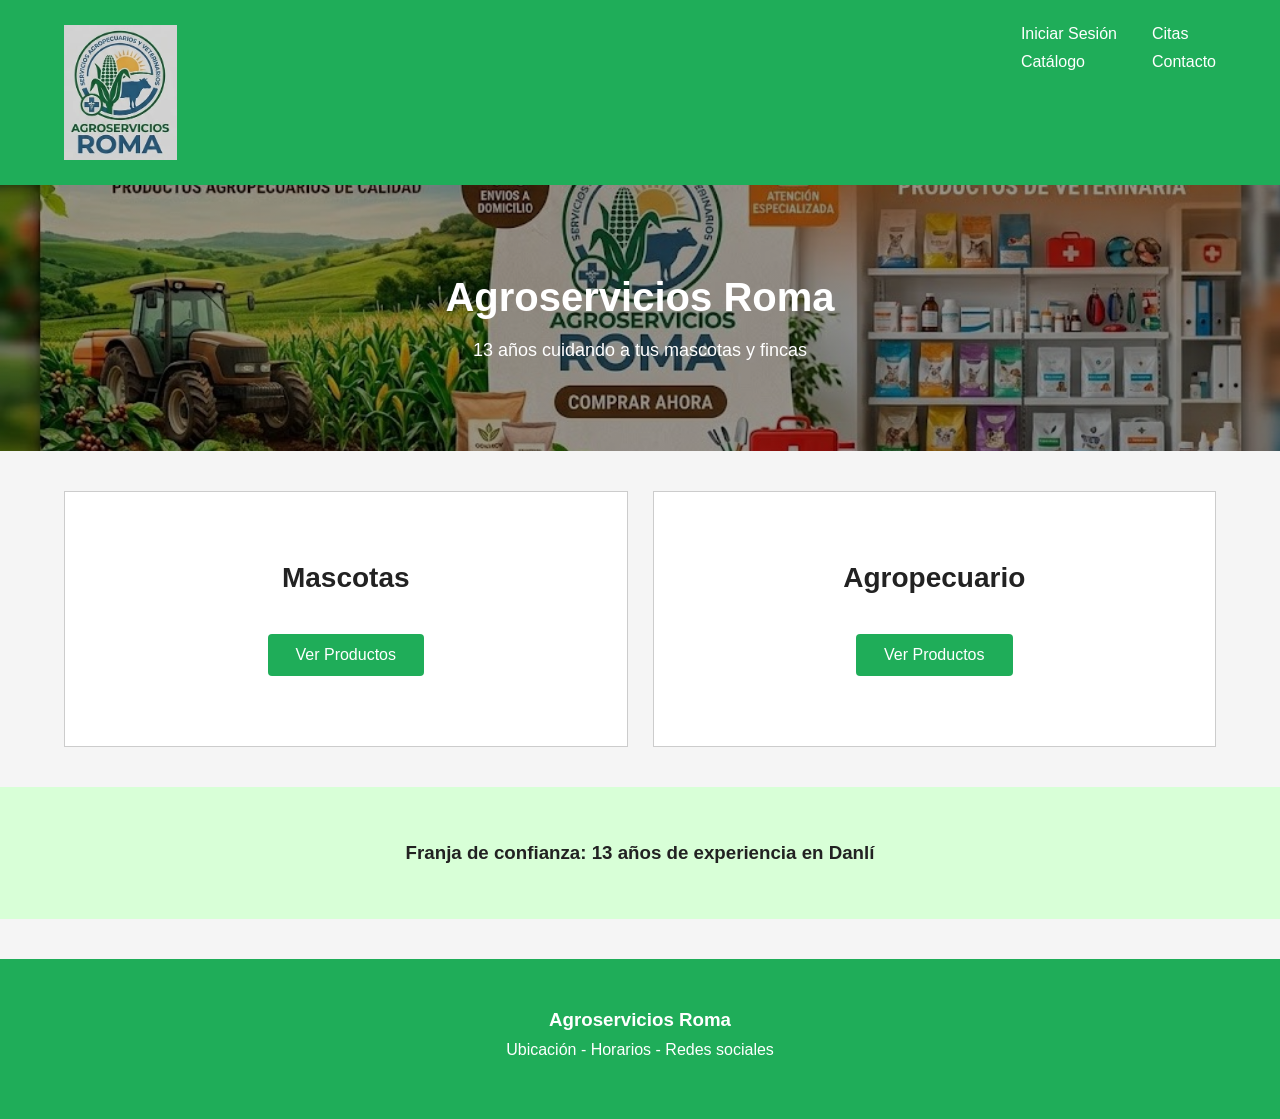
==== index.html @ 7d1f7405 "index" ====
<!DOCTYPE html>
<html lang="es">
<head>
    <meta charset="UTF-8">
    <meta name="viewport" content="width=device-width, initial-scale=1.0">
    <title>Servicios Roma</title>

    <link rel="stylesheet" href="css/styles.css">
</head>
<body>

<!-- HEADER -->
<header>

    <div class="container navbar">

        <div class="logo">
            <img src="imagenes/logo.jpeg" alt="Servicios Roma">
        </div>

        <nav class="menu">
            <a href="#">Iniciar Sesión</a>
            <a href="#">Citas</a>
            <a href="catalogo.html">Catálogo</a>
            <a href="#">Contacto</a>
        </nav>

    </div>

</header>

<!-- BANNER -->

<section class="hero">

    <div class="container">

        <h1>Agroservicios  Roma</h1>

        <p>
            13 años cuidando a tus mascotas y fincas
        </p>

    </div>

</section>

<!-- CATEGORÍAS -->

<section class="container">

    <div class="categorias">

        <!-- Mascotas -->

        <div class="categoria">

            <h2>Mascotas</h2>

            <a href="catalogo.html" class="boton">
                Ver Productos
            </a>

        </div>

        <!-- Agropecuario -->

        <div class="categoria">

            <h2>Agropecuario</h2>

            <a href="catalogo.html" class="boton">
                Ver Productos
            </a>

        </div>

    </div>

</section>

<!-- INFORMACIÓN -->

<section class="info">

    <div class="container">

        <h3>
            Franja de confianza: 13 años de experiencia en Danlí
        </h3>

    </div>

</section>

<!-- FOOTER -->

<footer>

    <div class="container">

        <h3>Agroservicios Roma</h3>

        <p>
            Ubicación - Horarios - Redes sociales
        </p>

    </div>

</footer>

</body>
</html>
---- css/styles.css ----
/*=====================================
    ESTILOS GENERALES
=====================================*/

*{
    margin:0;
    padding:0;
    box-sizing:border-box;
}

body{
    font-family:Arial, Helvetica, sans-serif;
    background:#f5f5f5;
    color:#222;
}

a{
    text-decoration:none;
    color:inherit;
}

img{
    max-width:100%;
}

.container{
    width:90%;
    max-width:1200px;
    margin:auto;
}

/*=====================================
    HEADER
=====================================*/

header{
    background:#1fad59;
    color:white;
}

.navbar{
    display:flex;
    justify-content:space-between;
    align-items:flex-start;
    padding:25px 0;
}

.logo{
    font-size:22px;
    font-weight:bold;
}

.logo img{
    height:135px;
    display:block;
}

.menu{
    display:grid;
    grid-template-columns:repeat(2,auto);
    column-gap:35px;
    row-gap:10px;
}

.menu a{
    color:white;
    transition:.3s;
}

.menu a:hover{
    color:#d9ffd8;
}

/*=====================================
    HERO / BANNER
=====================================*/

.hero{
    background-image:
            linear-gradient(rgba(0,0,0,.4), rgba(0,0,0,.4)),
            url("../imagenes/banner2.jpg");
    background-size:cover;
    background-position:center;
    color:white;
    text-align:center;
    padding:90px 20px;
}

.hero h1{
    margin-bottom:20px;
    font-size:40px;
}

.hero p{
    font-size:18px;
}

/*=====================================
    CATEGORIAS HOME
=====================================*/

.categorias{
    display:grid;
    grid-template-columns:1fr 1fr;
    gap:25px;
    margin:40px 0;
}

.categoria{
    background:white;
    border:1px solid #ccc;
    text-align:center;
    padding:70px 20px;
}

.categoria h2{
    margin-bottom:25px;
    font-size:28px;
}

.boton{
    display:inline-block;
    margin-top:15px;
    padding:12px 28px;
    background:#1fad59;
    color:white;
    border-radius:4px;
    transition:.3s;
}

.boton:hover{
    background:#178648;
}

/*=====================================
    INFORMACION
=====================================*/

.info{
    background:#d8ffd7;
    text-align:center;
    padding:55px 20px;
    margin-bottom:40px;
}

/*=====================================
    FOOTER
=====================================*/

footer{
    background:#1fad59;
    color:white;
    text-align:center;
    padding:50px 20px;
}

footer p{
    margin:10px 0;
}

/*=====================================
    PAGINA CATALOGO
=====================================*/

.catalogo{
    display:flex;
    gap:35px;
    margin:40px auto;
}

/* SIDEBAR */

.sidebar{
    width:240px;
    background:white;
    border:1px solid #ccc;
    padding:20px;
    height:fit-content;
}

.sidebar h3{
    margin-bottom:20px;
}

.sidebar label{
    display:block;
    margin:10px 0;
}

/* CONTENIDO */

.contenido{
    flex:1;
}

/* BUSCADOR */

.buscador{
    width:100%;
    padding:14px;
    font-size:16px;
    margin-bottom:35px;
}

/* PRODUCTOS */

.productos{
    display:grid;
    grid-template-columns:repeat(4,1fr);
    gap:35px;
}

.producto{
    text-align:center;
}

.imagen-producto{
    width:170px;
    height:170px;
    background:#dcdcdc;
    margin:auto;
    display:flex;
    align-items:center;
    justify-content:center;
    color:#444;
}

.producto h4{
    margin-top:15px;
    margin-bottom:8px;
    color:#0b5e29;
}

.producto h4:hover{
    text-decoration:underline;
}

.precio{
    font-weight:bold;
    color:#444;
}

.paginacion{
    text-align:center;
    margin:45px;
}

/*=====================================
    DETALLE PRODUCTO
=====================================*/

.detalle{
    display:flex;
    gap:60px;
    padding:70px 0;
    align-items:flex-start;
}

.imagen-detalle{
    width:420px;
    height:420px;
    background:#dcdcdc;
    display:flex;
    justify-content:center;
    align-items:center;
}

.info-detalle{
    flex:1;
}

.info-detalle h2{
    font-size:36px;
    margin-bottom:20px;
}

.categoria-detalle{
    margin-bottom:25px;
    color:#666;
}

.descripcion{
    background:#dcdcdc;
    padding:45px;
    margin-bottom:30px;
    line-height:1.6;
}

.precio-detalle{
    font-size:28px;
    font-weight:bold;
    margin-bottom:30px;
}

.cantidad{
    display:flex;
    align-items:center;
    gap:15px;
    margin-bottom:35px;
}

.cantidad button{
    width:35px;
    height:35px;
    cursor:pointer;
}

.btn-carrito{
    background:white;
    border:2px solid #444;
    padding:18px 50px;
    cursor:pointer;
    transition:.3s;
    font-size:16px;
}

.btn-carrito:hover{
    background:#1fad59;
    color:white;
    border-color:#1fad59;
}

/*=====================================
    RESPONSIVE
=====================================*/

@media(max-width:992px){

    .productos{
        grid-template-columns:repeat(2,1fr);
    }

    .detalle{
        flex-direction:column;
        align-items:center;
    }

    .imagen-detalle{
        width:100%;
        max-width:420px;
    }

}

@media(max-width:768px){

    .navbar{
        flex-direction:column;
        gap:20px;
    }

    .menu{
        grid-template-columns:1fr;
        justify-items:center;
    }

    .categorias{
        grid-template-columns:1fr;
    }

    .catalogo{
        flex-direction:column;
    }

    .sidebar{
        width:100%;
    }

    .productos{
        grid-template-columns:1fr;
    }


}

/*=====================================
    CARRITO, CHECKOUT Y CONFIRMACION
    (agregado por Brian - no modifica
    nada de lo de arriba)
=====================================*/

.contenedor-carrito table{
    width:100%;
    border-collapse:collapse;
    background:white;
    margin:30px 0;
}

.contenedor-carrito th,
.contenedor-carrito td{
    padding:14px;
    text-align:left;
    border-bottom:1px solid #ccc;
}

.contenedor-carrito th{
    background:#d8ffd7;
    color:#0b5e29;
}

.resumen-carrito{
    display:flex;
    justify-content:space-between;
    align-items:center;
    background:white;
    border:1px solid #ccc;
    padding:20px;
}

.resumen-carrito p{
    font-size:20px;
    font-weight:bold;
}

.resumen-pedido,
.contenedor-checkout form{
    background:white;
    border:1px solid #ccc;
    padding:25px;
    margin-bottom:30px;
}

.resumen-pedido ul{
    list-style:none;
    margin:15px 0;
}

.resumen-pedido li{
    padding:8px 0;
    border-bottom:1px solid #eee;
}

.contenedor-checkout label{
    display:block;
    margin-top:16px;
    font-weight:bold;
    color:#0b5e29;
}

.contenedor-checkout input,
.contenedor-checkout textarea{
    width:100%;
    padding:12px;
    margin-top:6px;
    border:1px solid #ccc;
    font-size:16px;
}

.contenedor-checkout textarea{
    min-height:90px;
    resize:vertical;
}

.error{
    color:#c0392b;
    font-size:13px;
    display:block;
    margin-top:5px;
}

.contenedor-confirmacion{
    text-align:center;
}

.numero-orden{
    font-size:28px;
    font-weight:bold;
    color:#1fad59;
    margin:15px 0 30px;
}

.resumen-final,
.datos-cliente{
    background:white;
    border:1px solid #ccc;
    padding:25px;
    margin-bottom:25px;
    text-align:left;
}

.resumen-final ul{
    list-style:none;
    margin:15px 0;
}

.resumen-final li{
    padding:8px 0;
    border-bottom:1px solid #eee;
}

@media(max-width:768px){

    .resumen-carrito{
        flex-direction:column;
        align-items:flex-start;
        gap:15px;
    }

}
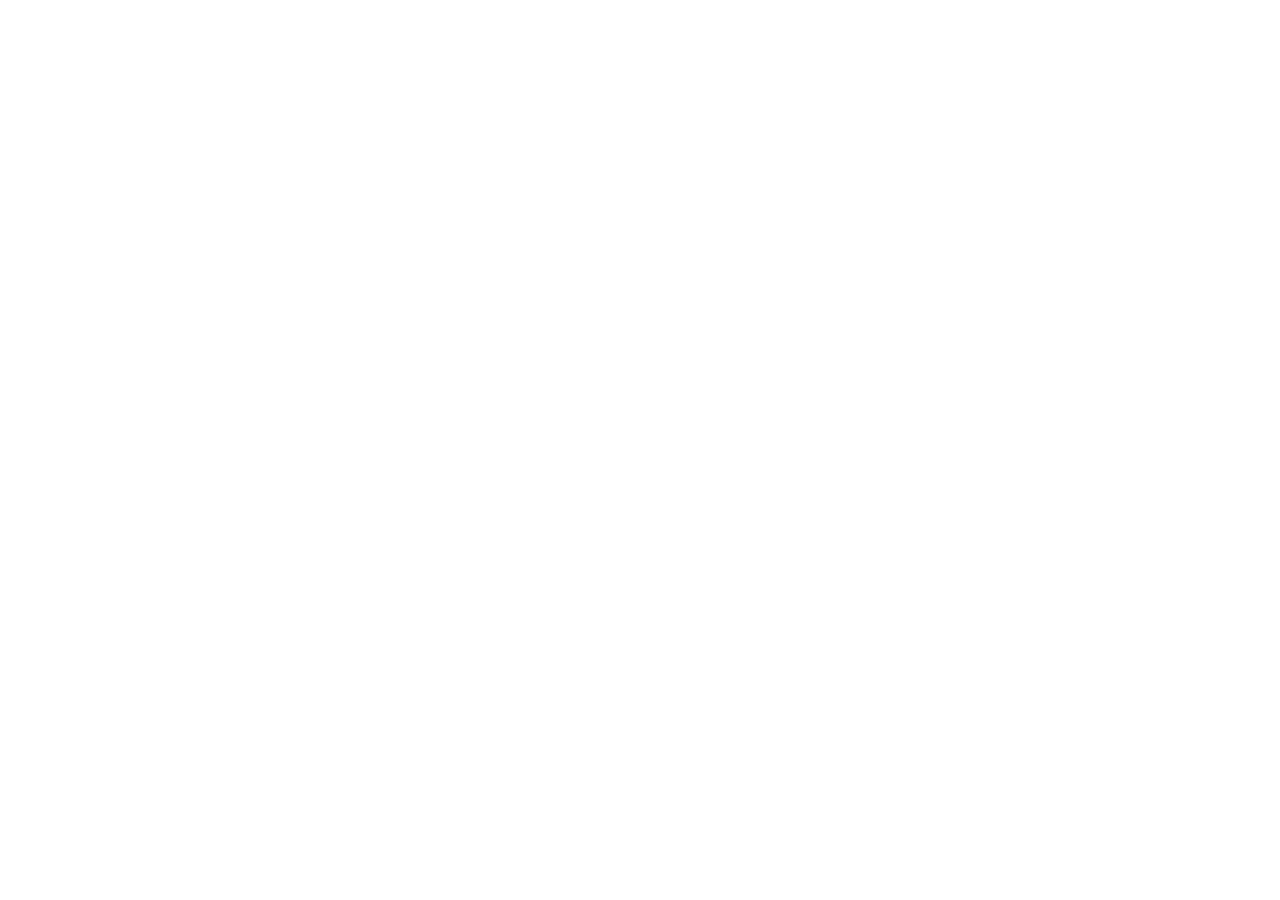
==== commit f1cb31b7: "Completa PayPal Sandbox, checkout y seguridad" ====
--- a/index.html
+++ b/index.html
@@ -108,6 +108,8 @@
     </div>
 
 </footer>
+<!-- Verificación HTTPS -->
+<script src="js/seguridad.js"></script>
 
 </body>
 </html>
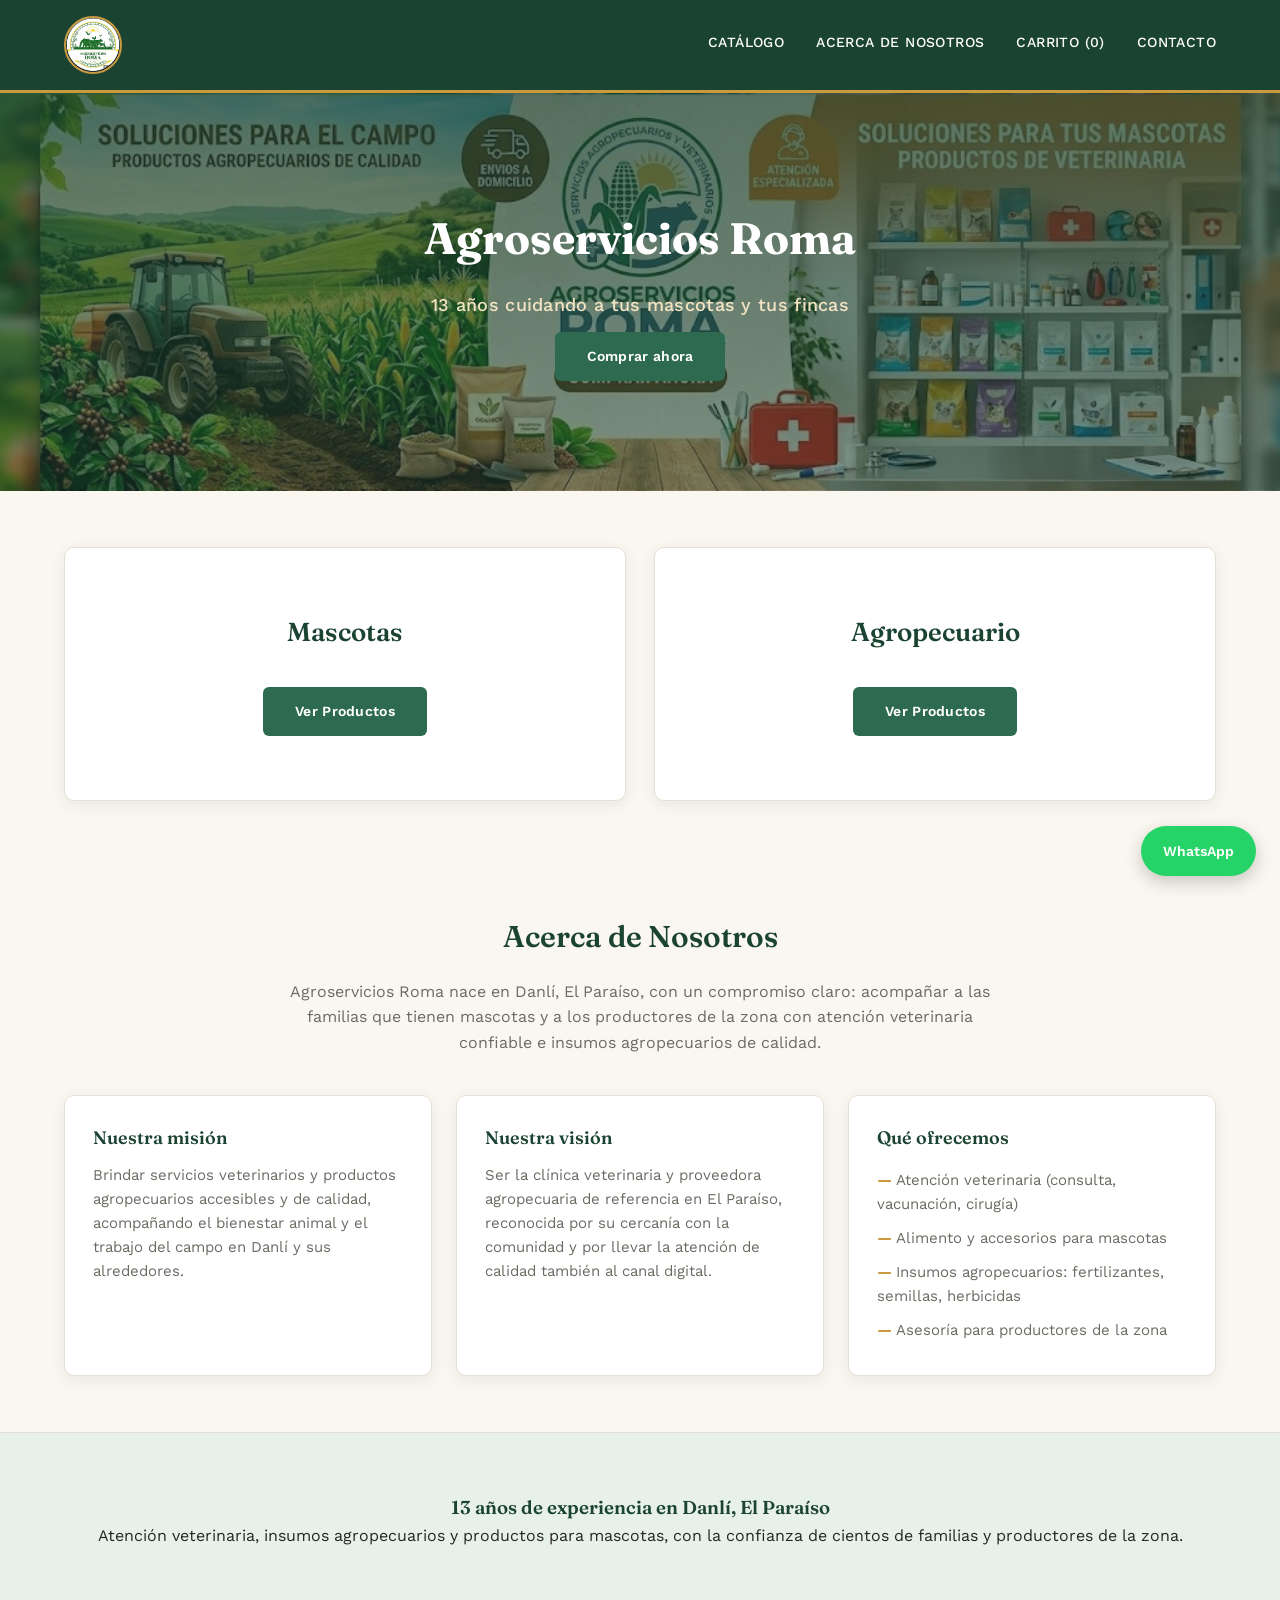
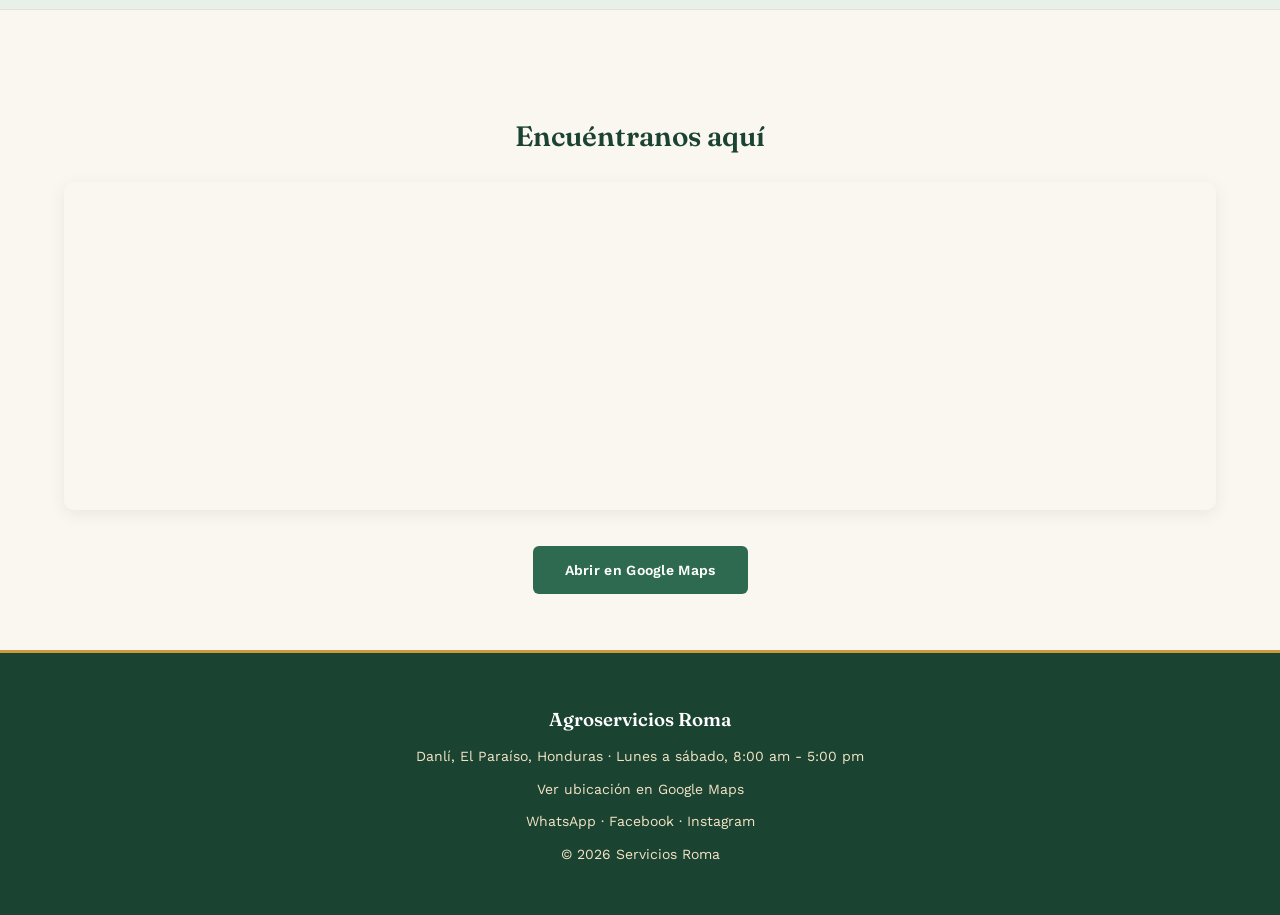
==== commit 691be027: "Actualiza index y estilos: logo circular, acerca de nosotros, mapa, whatsapp" ====
--- a/index.html
+++ b/index.html
@@ -14,15 +14,21 @@
 
     <div class="container navbar">
 
+        <!-- El logo ahora es un enlace: clic y vuelve al inicio -->
         <div class="logo">
-            <img src="imagenes/logo.jpeg" alt="Servicios Roma">
-        </div>
-
+            <a href="index.html"><img src="imagenes/logo.jpeg" alt="Servicios Roma"></a>
+        </div>
+
+        <!--
+            Se quitó "Iniciar Sesión": el sitio es de catálogo abierto,
+            sin cuentas de cliente. Se quitó "Inicio" del menú porque
+            ya estamos en el inicio y el logo hace lo mismo.
+        -->
         <nav class="menu">
-            <a href="#">Iniciar Sesión</a>
-            <a href="#">Citas</a>
             <a href="catalogo.html">Catálogo</a>
-            <a href="#">Contacto</a>
+            <a href="#acerca">Acerca de Nosotros</a>
+            <a href="carrito.html" id="enlace-carrito">Carrito (0)</a>
+            <a href="contacto.html">Contacto</a>
         </nav>
 
     </div>
@@ -35,11 +41,13 @@
 
     <div class="container">
 
-        <h1>Agroservicios  Roma</h1>
-
-        <p>
-            13 años cuidando a tus mascotas y fincas
-        </p>
+        <h1>Agroservicios Roma</h1>
+
+        <p>
+            13 años cuidando a tus mascotas y tus fincas
+        </p>
+
+        <a href="catalogo.html" class="boton">Comprar ahora</a>
 
     </div>
 
@@ -79,17 +87,88 @@
 
 </section>
 
-<!-- INFORMACIÓN -->
+<!-- ACERCA DE NOSOTROS -->
+
+<section class="acerca container" id="acerca">
+
+    <h2>Acerca de Nosotros</h2>
+
+    <p class="acerca-intro">
+        Agroservicios Roma nace en Danlí, El Paraíso, con un compromiso claro:
+        acompañar a las familias que tienen mascotas y a los productores de la
+        zona con atención veterinaria confiable e insumos agropecuarios de calidad.
+    </p>
+
+    <div class="acerca-grid">
+
+        <div class="acerca-item">
+            <h3>Nuestra misión</h3>
+            <p>
+                Brindar servicios veterinarios y productos agropecuarios accesibles
+                y de calidad, acompañando el bienestar animal y el trabajo del
+                campo en Danlí y sus alrededores.
+            </p>
+        </div>
+
+        <div class="acerca-item">
+            <h3>Nuestra visión</h3>
+            <p>
+                Ser la clínica veterinaria y proveedora agropecuaria de referencia
+                en El Paraíso, reconocida por su cercanía con la comunidad y por
+                llevar la atención de calidad también al canal digital.
+            </p>
+        </div>
+
+        <div class="acerca-item">
+            <h3>Qué ofrecemos</h3>
+            <ul>
+                <li>Atención veterinaria (consulta, vacunación, cirugía)</li>
+                <li>Alimento y accesorios para mascotas</li>
+                <li>Insumos agropecuarios: fertilizantes, semillas, herbicidas</li>
+                <li>Asesoría para productores de la zona</li>
+            </ul>
+        </div>
+
+    </div>
+
+</section>
+
+<!-- INFORMACIÓN / FRANJA DE CONFIANZA -->
 
 <section class="info">
 
     <div class="container">
 
-        <h3>
-            Franja de confianza: 13 años de experiencia en Danlí
-        </h3>
-
-    </div>
+        <h3>13 años de experiencia en Danlí, El Paraíso</h3>
+
+        <p>
+            Atención veterinaria, insumos agropecuarios y productos para
+            mascotas, con la confianza de cientos de familias y
+            productores de la zona.
+        </p>
+
+    </div>
+
+</section>
+
+<!-- UBICACIÓN -->
+
+<section class="container ubicacion">
+
+    <h2>Encuéntranos aquí</h2>
+
+    <div class="mapa-embed">
+        <iframe
+            src="https://www.google.com/maps?q=Agroservicios+Roma+Danli+El+Paraiso+Honduras&output=embed"
+            width="100%" height="320" style="border:0;" allowfullscreen loading="lazy">
+        </iframe>
+    </div>
+
+    <p>
+        <a href="https://maps.app.goo.gl/qpFA17j55cjCu1nG6?g_st=aw" target="_blank" class="boton">
+            Abrir en Google Maps
+        </a>
+    </p>
 
 </section>
 
@@ -102,14 +181,48 @@
         <h3>Agroservicios Roma</h3>
 
         <p>
-            Ubicación - Horarios - Redes sociales
-        </p>
+            <!-- Reemplazar con el horario real si es distinto -->
+            Danlí, El Paraíso, Honduras &middot; Lunes a sábado, 8:00 am - 5:00 pm
+        </p>
+
+        <p>
+            <a href="https://maps.app.goo.gl/qpFA17j55cjCu1nG6?g_st=aw" target="_blank">Ver ubicación en Google Maps</a>
+        </p>
+
+        <p>
+            <a href="https://wa.me/50489438844" target="_blank">WhatsApp</a>
+            &middot;
+            <a href="https://www.facebook.com/share/1GrsyHpAaW/" target="_blank">Facebook</a>
+            &middot;
+            <a href="https://www.instagram.com/agroserviciosromaroma?igsh=OWphcTBranYxOWtt" target="_blank">Instagram</a>
+        </p>
+
+        <p>&copy; 2026 Servicios Roma</p>
 
     </div>
 
 </footer>
-<!-- Verificación HTTPS -->
-<script src="js/seguridad.js"></script>
+
+<!-- BOTÓN FLOTANTE DE WHATSAPP -->
+<a href="https://wa.me/50489438844" target="_blank" class="whatsapp-flotante" aria-label="Escribir por WhatsApp">
+    WhatsApp
+</a>
+
+<script>
+    // Muestra cuántas unidades hay en el carrito, igual que en
+    // detalleproducto.html, para que el número se vea consistente
+    // en todas las páginas del sitio.
+    (function () {
+        const CLAVE_CARRITO = "carritoServiciosRoma";
+        const datos = localStorage.getItem(CLAVE_CARRITO);
+        const carrito = datos ? JSON.parse(datos) : [];
+        const totalUnidades = carrito.reduce((suma, p) => suma + p.cantidad, 0);
+        const enlace = document.getElementById("enlace-carrito");
+        if (enlace) {
+            enlace.textContent = "Carrito (" + totalUnidades + ")";
+        }
+    })();
+</script>
 
 </body>
-</html>
+</html>
--- a/css/styles.css
+++ b/css/styles.css
@@ -1,3 +1,33 @@
+/*=====================================
+    SERVICIOS ROMA — HOJA DE ESTILOS
+    Identidad: agroveterinaria, Danlí (HN)
+    Paleta: verde pino + dorado trigo
+    Tipografía: Fraunces (display) + Work Sans (texto)
+
+    IMPORTANTE: los nombres de clase son los
+    mismos que ya usa el equipo en su HTML.
+    No hay que cambiar nada en las páginas,
+    solo reemplazar este archivo completo.
+=====================================*/
+
+@import url('https://fonts.googleapis.com/css2?family=Fraunces:opsz,wght@9..144,500;9..144,600;9..144,700&family=Work+Sans:wght@400;500;600;700&display=swap');
+
+:root{
+    --verde-pino:     #1B4332;
+    --verde-medio:     #2D6A4F;
+    --verde-suave:     #E7F0E9;
+    --dorado-trigo:    #C99A3E;
+    --dorado-suave:    #F3E4C4;
+    --crema:           #FAF7F0;
+    --texto:           #262622;
+    --texto-suave:     #6B6B63;
+    --blanco:          #FFFFFF;
+    --borde:           #E4E0D6;
+    --sombra:          0 4px 16px rgba(27, 67, 50, 0.08);
+    --sombra-hover:    0 10px 28px rgba(27, 67, 50, 0.14);
+    --radio:           10px;
+}
+
 /*=====================================
     ESTILOS GENERALES
 =====================================*/
@@ -9,9 +39,17 @@
 }
 
 body{
-    font-family:Arial, Helvetica, sans-serif;
-    background:#f5f5f5;
-    color:#222;
+    font-family:'Work Sans', Arial, Helvetica, sans-serif;
+    background:var(--crema);
+    color:var(--texto);
+    line-height:1.6;
+    -webkit-font-smoothing:antialiased;
+}
+
+h1, h2, h3, h4{
+    font-family:'Fraunces', Georgia, serif;
+    font-weight:600;
+    color:var(--verde-pino);
 }
 
 a{
@@ -30,45 +68,79 @@
 }
 
 /*=====================================
-    HEADER
+    HEADER / NAVBAR
 =====================================*/
 
 header{
-    background:#1fad59;
-    color:white;
+    background:var(--verde-pino);
+    color:var(--blanco);
+    border-bottom:3px solid var(--dorado-trigo);
 }
 
 .navbar{
     display:flex;
     justify-content:space-between;
-    align-items:flex-start;
-    padding:25px 0;
-}
-
+    align-items:center;
+    padding:16px 0;
+    gap:20px;
+    flex-wrap:wrap;
+}
+
+/* Logo pequeño y alineado con el texto de marca */
 .logo{
-    font-size:22px;
-    font-weight:bold;
+    display:flex;
+    align-items:center;
+    gap:12px;
+    font-size:20px;
+    font-family:'Fraunces', Georgia, serif;
+    font-weight:600;
+    letter-spacing:.3px;
+}
+
+.logo a{
+    display:flex;
+    align-items:center;
+    gap:12px;
+    transition:.2s;
+}
+
+.logo a:hover{
+    opacity:.85;
 }
 
 .logo img{
-    height:135px;
+    height:58px;
+    width:58px;
     display:block;
-}
-
+    object-fit:cover;
+    border-radius:50%;
+    border:2px solid var(--dorado-trigo);
+    background:var(--blanco);
+}
+
+/* Menú en fila, alineado a la par, sin saltos desordenados */
 .menu{
-    display:grid;
-    grid-template-columns:repeat(2,auto);
-    column-gap:35px;
-    row-gap:10px;
+    display:flex;
+    flex-wrap:wrap;
+    align-items:center;
+    column-gap:32px;
+    row-gap:8px;
 }
 
 .menu a{
-    color:white;
-    transition:.3s;
+    color:var(--blanco);
+    font-size:14px;
+    font-weight:500;
+    letter-spacing:.4px;
+    text-transform:uppercase;
+    padding-bottom:4px;
+    border-bottom:2px solid transparent;
+    transition:.25s;
 }
 
 .menu a:hover{
-    color:#d9ffd8;
+    color:var(--dorado-suave);
+    border-bottom-color:var(--dorado-trigo);
 }
 
 /*=====================================
@@ -77,22 +149,27 @@
 
 .hero{
     background-image:
-            linear-gradient(rgba(0,0,0,.4), rgba(0,0,0,.4)),
+            linear-gradient(180deg, rgba(27,67,50,.72), rgba(27,67,50,.55)),
             url("../imagenes/banner2.jpg");
     background-size:cover;
     background-position:center;
-    color:white;
-    text-align:center;
-    padding:90px 20px;
+    color:var(--blanco);
+    text-align:center;
+    padding:110px 20px;
 }
 
 .hero h1{
-    margin-bottom:20px;
-    font-size:40px;
+    color:var(--blanco);
+    margin-bottom:18px;
+    font-size:44px;
+    font-weight:700;
 }
 
 .hero p{
     font-size:18px;
+    color:var(--dorado-suave);
+    font-weight:500;
+    letter-spacing:.3px;
 }
 
 /*=====================================
@@ -102,34 +179,49 @@
 .categorias{
     display:grid;
     grid-template-columns:1fr 1fr;
-    gap:25px;
-    margin:40px 0;
+    gap:28px;
+    margin:56px 0;
 }
 
 .categoria{
-    background:white;
-    border:1px solid #ccc;
-    text-align:center;
-    padding:70px 20px;
+    background:var(--blanco);
+    border:1px solid var(--borde);
+    border-radius:var(--radio);
+    text-align:center;
+    padding:64px 24px;
+    box-shadow:var(--sombra);
+    transition:.25s;
+}
+
+.categoria:hover{
+    box-shadow:var(--sombra-hover);
+    transform:translateY(-3px);
 }
 
 .categoria h2{
-    margin-bottom:25px;
-    font-size:28px;
+    margin-bottom:22px;
+    font-size:26px;
 }
 
 .boton{
     display:inline-block;
-    margin-top:15px;
-    padding:12px 28px;
-    background:#1fad59;
-    color:white;
-    border-radius:4px;
-    transition:.3s;
+    margin-top:12px;
+    padding:13px 32px;
+    background:var(--verde-medio);
+    color:var(--blanco);
+    border:none;
+    border-radius:6px;
+    font-family:'Work Sans', sans-serif;
+    font-weight:600;
+    font-size:14px;
+    letter-spacing:.3px;
+    cursor:pointer;
+    transition:.25s;
 }
 
 .boton:hover{
-    background:#178648;
+    background:var(--dorado-trigo);
+    color:var(--verde-pino);
 }
 
 /*=====================================
@@ -137,10 +229,12 @@
 =====================================*/
 
 .info{
-    background:#d8ffd7;
-    text-align:center;
-    padding:55px 20px;
-    margin-bottom:40px;
+    background:var(--verde-suave);
+    text-align:center;
+    padding:60px 20px;
+    margin-bottom:48px;
+    border-top:1px solid var(--borde);
+    border-bottom:1px solid var(--borde);
 }
 
 /*=====================================
@@ -148,14 +242,21 @@
 =====================================*/
 
 footer{
-    background:#1fad59;
-    color:white;
-    text-align:center;
-    padding:50px 20px;
+    background:var(--verde-pino);
+    color:var(--blanco);
+    text-align:center;
+    padding:52px 20px 40px;
+    border-top:3px solid var(--dorado-trigo);
+}
+
+footer h3{
+    color:var(--blanco);
 }
 
 footer p{
     margin:10px 0;
+    color:var(--dorado-suave);
+    font-size:14px;
 }
 
 /*=====================================
@@ -164,27 +265,35 @@
 
 .catalogo{
     display:flex;
-    gap:35px;
-    margin:40px auto;
+    gap:36px;
+    margin:48px auto;
+    align-items:flex-start;
 }
 
 /* SIDEBAR */
 
 .sidebar{
     width:240px;
-    background:white;
-    border:1px solid #ccc;
-    padding:20px;
+    background:var(--blanco);
+    border:1px solid var(--borde);
+    border-radius:var(--radio);
+    padding:24px;
     height:fit-content;
+    box-shadow:var(--sombra);
 }
 
 .sidebar h3{
-    margin-bottom:20px;
+    margin-bottom:18px;
+    font-size:18px;
+    padding-bottom:10px;
+    border-bottom:2px solid var(--dorado-trigo);
 }
 
 .sidebar label{
     display:block;
-    margin:10px 0;
+    margin:12px 0;
+    font-size:15px;
+    color:var(--texto-suave);
 }
 
 /* CONTENIDO */
@@ -197,9 +306,18 @@
 
 .buscador{
     width:100%;
-    padding:14px;
-    font-size:16px;
-    margin-bottom:35px;
+    padding:14px 16px;
+    font-size:15px;
+    font-family:'Work Sans', sans-serif;
+    margin-bottom:32px;
+    border:1px solid var(--borde);
+    border-radius:8px;
+    background:var(--blanco);
+}
+
+.buscador:focus{
+    outline:none;
+    border-color:var(--dorado-trigo);
 }
 
 /* PRODUCTOS */
@@ -207,42 +325,63 @@
 .productos{
     display:grid;
     grid-template-columns:repeat(4,1fr);
-    gap:35px;
+    gap:28px;
 }
 
 .producto{
     text-align:center;
+    background:var(--blanco);
+    border:1px solid var(--borde);
+    border-radius:var(--radio);
+    padding:20px;
+    transition:.25s;
+}
+
+.producto:hover{
+    box-shadow:var(--sombra-hover);
+    transform:translateY(-3px);
 }
 
 .imagen-producto{
-    width:170px;
-    height:170px;
-    background:#dcdcdc;
+    width:100%;
+    height:160px;
+    background:var(--verde-suave);
     margin:auto;
     display:flex;
     align-items:center;
     justify-content:center;
-    color:#444;
+    color:var(--texto-suave);
+    border-radius:6px;
+    overflow:hidden;
+}
+
+.imagen-producto img{
+    width:100%;
+    height:100%;
+    object-fit:cover;
 }
 
 .producto h4{
-    margin-top:15px;
+    margin-top:16px;
     margin-bottom:8px;
-    color:#0b5e29;
+    font-size:16px;
+    color:var(--verde-pino);
 }
 
 .producto h4:hover{
-    text-decoration:underline;
+    color:var(--dorado-trigo);
+    text-decoration:none;
 }
 
 .precio{
-    font-weight:bold;
-    color:#444;
+    font-weight:700;
+    color:var(--texto);
+    font-size:15px;
 }
 
 .paginacion{
     text-align:center;
-    margin:45px;
+    margin:48px;
 }
 
 /*=====================================
@@ -251,18 +390,20 @@
 
 .detalle{
     display:flex;
-    gap:60px;
-    padding:70px 0;
+    gap:56px;
+    padding:64px 0;
     align-items:flex-start;
 }
 
 .imagen-detalle{
     width:420px;
     height:420px;
-    background:#dcdcdc;
+    background:var(--verde-suave);
+    border-radius:var(--radio);
     display:flex;
     justify-content:center;
     align-items:center;
+    object-fit:cover;
 }
 
 .info-detalle{
@@ -270,54 +411,74 @@
 }
 
 .info-detalle h2{
-    font-size:36px;
-    margin-bottom:20px;
+    font-size:32px;
+    margin-bottom:16px;
 }
 
 .categoria-detalle{
-    margin-bottom:25px;
-    color:#666;
+    margin-bottom:22px;
+    color:var(--texto-suave);
+    font-size:14px;
+    text-transform:uppercase;
+    letter-spacing:.5px;
 }
 
 .descripcion{
-    background:#dcdcdc;
-    padding:45px;
-    margin-bottom:30px;
-    line-height:1.6;
+    background:var(--blanco);
+    border:1px solid var(--borde);
+    border-radius:var(--radio);
+    padding:28px;
+    margin-bottom:28px;
+    line-height:1.7;
+    color:var(--texto-suave);
 }
 
 .precio-detalle{
     font-size:28px;
-    font-weight:bold;
+    font-weight:700;
+    color:var(--verde-pino);
+    margin-bottom:26px;
+}
+
+.cantidad{
+    display:flex;
+    align-items:center;
+    gap:16px;
     margin-bottom:30px;
 }
 
-.cantidad{
-    display:flex;
-    align-items:center;
-    gap:15px;
-    margin-bottom:35px;
-}
-
 .cantidad button{
-    width:35px;
-    height:35px;
+    width:36px;
+    height:36px;
+    border:1px solid var(--borde);
+    background:var(--blanco);
+    border-radius:6px;
     cursor:pointer;
+    font-size:16px;
+    transition:.2s;
+}
+
+.cantidad button:hover{
+    border-color:var(--dorado-trigo);
 }
 
 .btn-carrito{
-    background:white;
-    border:2px solid #444;
-    padding:18px 50px;
+    background:var(--verde-pino);
+    color:var(--blanco);
+    border:none;
+    padding:16px 48px;
+    border-radius:6px;
     cursor:pointer;
-    transition:.3s;
-    font-size:16px;
+    transition:.25s;
+    font-family:'Work Sans', sans-serif;
+    font-size:15px;
+    font-weight:600;
+    letter-spacing:.3px;
 }
 
 .btn-carrito:hover{
-    background:#1fad59;
-    color:white;
-    border-color:#1fad59;
+    background:var(--dorado-trigo);
+    color:var(--verde-pino);
 }
 
 /*=====================================
@@ -346,12 +507,12 @@
 
     .navbar{
         flex-direction:column;
-        gap:20px;
+        align-items:flex-start;
+        gap:14px;
     }
 
     .menu{
-        grid-template-columns:1fr;
-        justify-items:center;
+        column-gap:20px;
     }
 
     .categorias{
@@ -370,54 +531,68 @@
         grid-template-columns:1fr;
     }
 
-
 }
 
 /*=====================================
     CARRITO, CHECKOUT Y CONFIRMACION
-    (agregado por Brian - no modifica
-    nada de lo de arriba)
 =====================================*/
 
 .contenedor-carrito table{
     width:100%;
     border-collapse:collapse;
-    background:white;
-    margin:30px 0;
+    background:var(--blanco);
+    margin:28px 0;
+    border-radius:var(--radio);
+    overflow:hidden;
+    box-shadow:var(--sombra);
 }
 
 .contenedor-carrito th,
 .contenedor-carrito td{
-    padding:14px;
+    padding:14px 16px;
     text-align:left;
-    border-bottom:1px solid #ccc;
+    border-bottom:1px solid var(--borde);
 }
 
 .contenedor-carrito th{
-    background:#d8ffd7;
-    color:#0b5e29;
+    background:var(--verde-suave);
+    color:var(--verde-pino);
+    font-size:13px;
+    text-transform:uppercase;
+    letter-spacing:.4px;
 }
 
 .resumen-carrito{
     display:flex;
     justify-content:space-between;
     align-items:center;
-    background:white;
-    border:1px solid #ccc;
-    padding:20px;
+    background:var(--blanco);
+    border:1px solid var(--borde);
+    border-radius:var(--radio);
+    padding:22px;
+    box-shadow:var(--sombra);
 }
 
 .resumen-carrito p{
     font-size:20px;
-    font-weight:bold;
+    font-weight:700;
+    color:var(--verde-pino);
 }
 
 .resumen-pedido,
 .contenedor-checkout form{
-    background:white;
-    border:1px solid #ccc;
-    padding:25px;
-    margin-bottom:30px;
+    background:var(--blanco);
+    border:1px solid var(--borde);
+    border-radius:var(--radio);
+    padding:28px;
+    margin-bottom:28px;
+    box-shadow:var(--sombra);
+}
+
+.resumen-pedido h2,
+.contenedor-checkout h2{
+    font-size:20px;
+    margin-bottom:8px;
 }
 
 .resumen-pedido ul{
@@ -427,23 +602,33 @@
 
 .resumen-pedido li{
     padding:8px 0;
-    border-bottom:1px solid #eee;
+    border-bottom:1px solid var(--borde);
+    color:var(--texto-suave);
 }
 
 .contenedor-checkout label{
     display:block;
-    margin-top:16px;
-    font-weight:bold;
-    color:#0b5e29;
+    margin-top:18px;
+    font-weight:600;
+    color:var(--verde-pino);
+    font-size:14px;
 }
 
 .contenedor-checkout input,
 .contenedor-checkout textarea{
     width:100%;
-    padding:12px;
+    padding:12px 14px;
     margin-top:6px;
-    border:1px solid #ccc;
-    font-size:16px;
+    border:1px solid var(--borde);
+    border-radius:6px;
+    font-family:'Work Sans', sans-serif;
+    font-size:15px;
+}
+
+.contenedor-checkout input:focus,
+.contenedor-checkout textarea:focus{
+    outline:none;
+    border-color:var(--dorado-trigo);
 }
 
 .contenedor-checkout textarea{
@@ -452,7 +637,7 @@
 }
 
 .error{
-    color:#c0392b;
+    color:#B3261E;
     font-size:13px;
     display:block;
     margin-top:5px;
@@ -464,18 +649,21 @@
 
 .numero-orden{
     font-size:28px;
-    font-weight:bold;
-    color:#1fad59;
-    margin:15px 0 30px;
+    font-weight:700;
+    color:var(--verde-pino);
+    margin:16px 0 32px;
+    font-family:'Fraunces', serif;
 }
 
 .resumen-final,
 .datos-cliente{
-    background:white;
-    border:1px solid #ccc;
-    padding:25px;
-    margin-bottom:25px;
+    background:var(--blanco);
+    border:1px solid var(--borde);
+    border-radius:var(--radio);
+    padding:28px;
+    margin-bottom:26px;
     text-align:left;
+    box-shadow:var(--sombra);
 }
 
 .resumen-final ul{
@@ -485,7 +673,8 @@
 
 .resumen-final li{
     padding:8px 0;
-    border-bottom:1px solid #eee;
+    border-bottom:1px solid var(--borde);
+    color:var(--texto-suave);
 }
 
 @media(max-width:768px){
@@ -496,4 +685,126 @@
         gap:15px;
     }
 
+}
+
+/*=====================================
+    ACERCA DE NOSOTROS
+=====================================*/
+
+.acerca{
+    padding:56px 0;
+}
+
+.acerca h2{
+    font-size:30px;
+    margin-bottom:18px;
+    text-align:center;
+}
+
+.acerca-intro{
+    max-width:720px;
+    margin:0 auto 40px;
+    text-align:center;
+    color:var(--texto-suave);
+    font-size:16px;
+}
+
+.acerca-grid{
+    display:grid;
+    grid-template-columns:repeat(3, 1fr);
+    gap:24px;
+}
+
+.acerca-item{
+    background:var(--blanco);
+    border:1px solid var(--borde);
+    border-radius:var(--radio);
+    padding:28px;
+    box-shadow:var(--sombra);
+}
+
+.acerca-item h3{
+    font-size:18px;
+    margin-bottom:10px;
+}
+
+.acerca-item p, .acerca-item li{
+    color:var(--texto-suave);
+    font-size:15px;
+}
+
+.acerca-item ul{
+    list-style:none;
+    margin-top:6px;
+}
+
+.acerca-item li{
+    padding:5px 0;
+}
+
+.acerca-item li::before{
+    content:"— ";
+    color:var(--dorado-trigo);
+    font-weight:700;
+}
+
+@media(max-width:768px){
+    .acerca-grid{
+        grid-template-columns:1fr;
+    }
+}
+
+/*=====================================
+    UBICACIÓN
+=====================================*/
+
+.ubicacion{
+    padding:56px 0;
+    text-align:center;
+}
+
+.ubicacion h2{
+    font-size:28px;
+    margin-bottom:24px;
+}
+
+.mapa-embed{
+    border-radius:var(--radio);
+    overflow:hidden;
+    box-shadow:var(--sombra);
+    margin-bottom:24px;
+}
+
+/*=====================================
+    BOTÓN FLOTANTE DE WHATSAPP
+=====================================*/
+
+.whatsapp-flotante{
+    position:fixed;
+    bottom:24px;
+    right:24px;
+    background:#25D366;
+    color:var(--blanco);
+    padding:14px 22px;
+    border-radius:999px;
+    font-family:'Work Sans', sans-serif;
+    font-weight:600;
+    font-size:14px;
+    box-shadow:0 6px 18px rgba(0,0,0,.2);
+    z-index:100;
+    transition:.2s;
+}
+
+.whatsapp-flotante:hover{
+    background:#1DA851;
+    text-decoration:none;
+}
+
+@media(max-width:600px){
+    .whatsapp-flotante{
+        bottom:16px;
+        right:16px;
+        padding:12px 18px;
+        font-size:13px;
+    }
 }
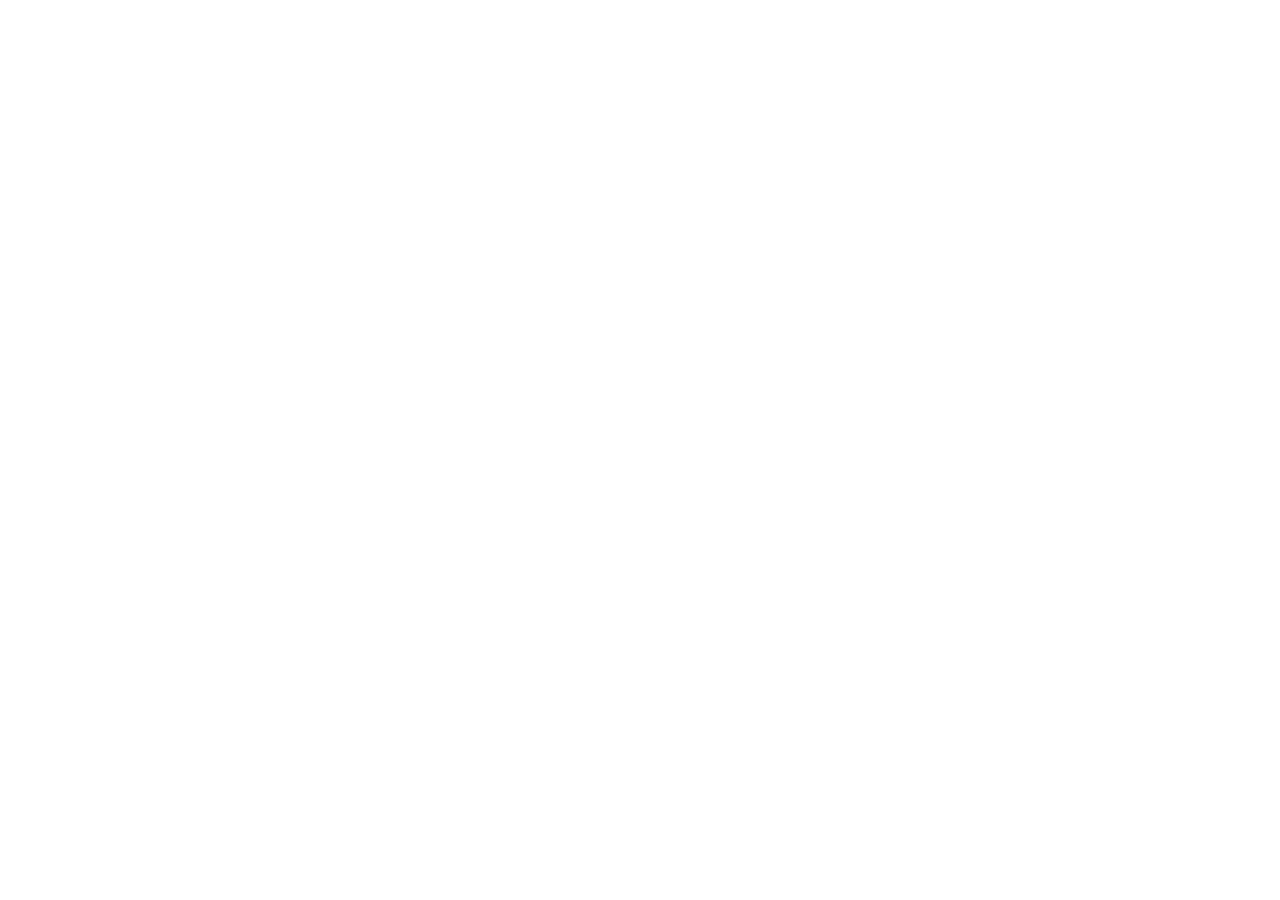
==== commit ce1a563b: "Merge branch 'main' of https://github.com/CesiGomez-9/serviciosroma-tienda" ====
--- a/index.html
+++ b/index.html
@@ -202,6 +202,8 @@
     </div>
 
 </footer>
+<!-- Verificación HTTPS -->
+<script src="js/seguridad.js"></script>
 
 <!-- BOTÓN FLOTANTE DE WHATSAPP -->
 <a href="https://wa.me/50489438844" target="_blank" class="whatsapp-flotante" aria-label="Escribir por WhatsApp">
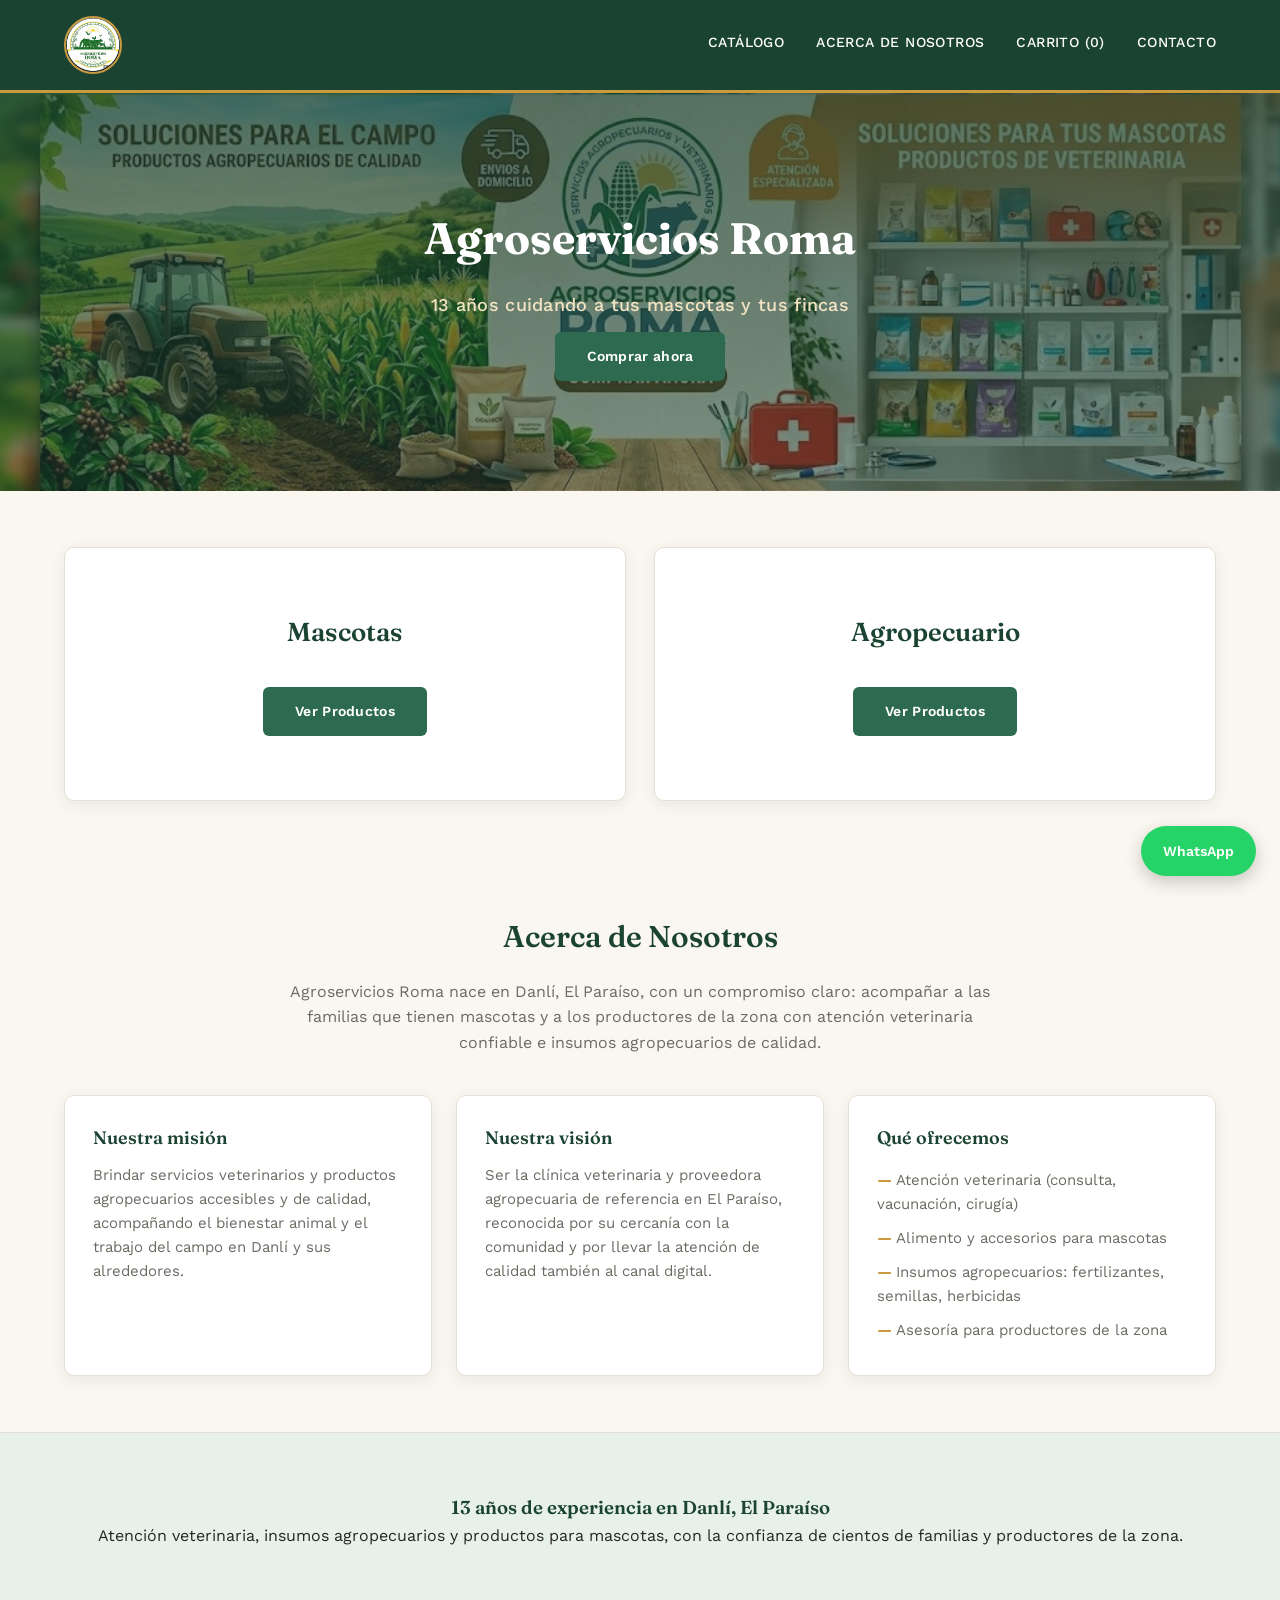
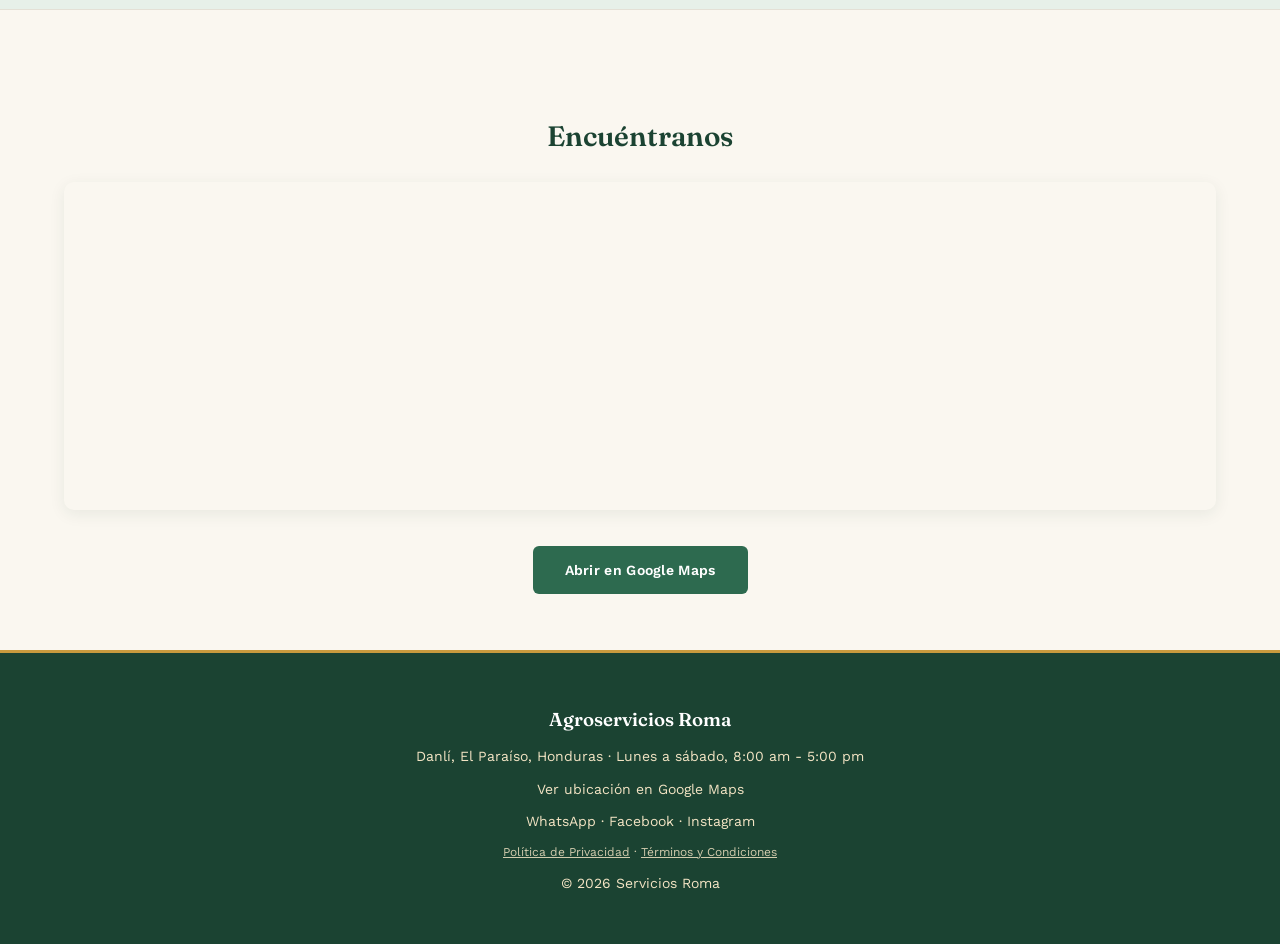
==== commit dc869be6: "Actualice todas las paginas y agregue enlaces de privacidad y terminos en el footer de todas las pag" ====
--- a/index.html
+++ b/index.html
@@ -65,7 +65,7 @@
 
             <h2>Mascotas</h2>
 
-            <a href="catalogo.html" class="boton">
+            <a href="catalogo.html?categoria=mascota" class="boton">
                 Ver Productos
             </a>
 
@@ -77,7 +77,7 @@
 
             <h2>Agropecuario</h2>
 
-            <a href="catalogo.html" class="boton">
+            <a href="catalogo.html?categoria=agropecuario" class="boton">
                 Ver Productos
             </a>
 
@@ -155,7 +155,7 @@
 
 <section class="container ubicacion">
 
-    <h2>Encuéntranos aquí</h2>
+    <h2>Encuéntranos</h2>
 
     <div class="mapa-embed">
         <iframe
@@ -197,13 +197,15 @@
             <a href="https://www.instagram.com/agroserviciosromaroma?igsh=OWphcTBranYxOWtt" target="_blank">Instagram</a>
         </p>
 
+        <p class="footer-legal">
+            <a href="privacidad.html">Política de Privacidad</a> &middot; <a href="terminosycondiciones.html">Términos y Condiciones</a>
+        </p>
+
         <p>&copy; 2026 Servicios Roma</p>
 
     </div>
 
 </footer>
-<!-- Verificación HTTPS -->
-<script src="js/seguridad.js"></script>
 
 <!-- BOTÓN FLOTANTE DE WHATSAPP -->
 <a href="https://wa.me/50489438844" target="_blank" class="whatsapp-flotante" aria-label="Escribir por WhatsApp">
--- a/css/styles.css
+++ b/css/styles.css
@@ -259,6 +259,15 @@
     font-size:14px;
 }
 
+.footer-legal{
+    font-size:12px;
+    opacity:.85;
+}
+
+.footer-legal a{
+    text-decoration:underline;
+}
+
 /*=====================================
     PAGINA CATALOGO
 =====================================*/
@@ -481,6 +490,39 @@
     color:var(--verde-pino);
 }
 
+.botones-detalle{
+    display:flex;
+    align-items:center;
+    gap:16px;
+    flex-wrap:wrap;
+}
+
+/* En esta página el botón vecino es .btn-carrito (más grande que
+   .boton), así que aquí "Volver al catálogo" toma su mismo tamaño. */
+.botones-detalle .btn-volver-catalogo{
+    padding:16px 48px;
+    font-size:15px;
+}
+
+.btn-volver-catalogo{
+    display:inline-block;
+    padding:13px 32px;
+    border:1px solid var(--borde);
+    border-radius:6px;
+    color:var(--verde-pino);
+    font-family:'Work Sans', sans-serif;
+    font-weight:600;
+    font-size:14px;
+    line-height:1.4;
+    transition:.2s;
+}
+
+.btn-volver-catalogo:hover{
+    border-color:var(--dorado-trigo);
+    background:var(--verde-suave);
+    text-decoration:none;
+}
+
 /*=====================================
     RESPONSIVE
 =====================================*/
@@ -579,6 +621,17 @@
     color:var(--verde-pino);
 }
 
+.botones-resumen-carrito{
+    display:flex;
+    align-items:center;
+    gap:14px;
+    flex-wrap:wrap;
+}
+
+.botones-resumen-carrito .boton{
+    margin-top:0;
+}
+
 .resumen-pedido,
 .contenedor-checkout form{
     background:var(--blanco);
@@ -636,6 +689,43 @@
     resize:vertical;
 }
 
+.fila-nombre-telefono{
+    display:flex;
+    gap:16px;
+    max-width:600px;
+}
+
+.campo-nombre{
+    flex:1.6;
+}
+
+.campo-telefono{
+    flex:1;
+}
+
+.fila-nombre-telefono input{
+    width:100%;
+}
+
+.botones-checkout{
+    display:flex;
+    align-items:center;
+    gap:14px;
+    flex-wrap:wrap;
+    margin-top:20px;
+}
+
+.botones-checkout .boton{
+    margin-top:0;
+}
+
+@media(max-width:600px){
+    .fila-nombre-telefono{
+        flex-direction:column;
+        max-width:none;
+    }
+}
+
 .error{
     color:#B3261E;
     font-size:13px;
@@ -751,6 +841,172 @@
 @media(max-width:768px){
     .acerca-grid{
         grid-template-columns:1fr;
+    }
+}
+
+/*=====================================
+    CATÁLOGO — BUSCADOR + FILTRO DESPLEGABLE
+    (reemplaza el sidebar fijo anterior)
+=====================================*/
+
+.catalogo-full{
+    padding:56px 0 40px;
+}
+
+.barra-busqueda{
+    display:flex;
+    justify-content:center;
+    align-items:center;
+    gap:14px;
+    margin-bottom:36px;
+    position:relative;
+}
+
+.barra-busqueda .buscador{
+    flex:0 1 420px;
+    margin-bottom:0;
+}
+
+.filtro-dropdown{
+    position:relative;
+}
+
+.filtro-boton{
+    height:100%;
+    padding:13px 20px;
+    background:var(--blanco);
+    color:var(--verde-pino);
+    border:1px solid var(--borde);
+    border-radius:8px;
+    font-family:'Work Sans', sans-serif;
+    font-weight:600;
+    font-size:15px;
+    cursor:pointer;
+    white-space:nowrap;
+    transition:.2s;
+}
+
+.filtro-boton:hover{
+    border-color:var(--dorado-trigo);
+}
+
+.filtro-panel{
+    display:none;
+    position:absolute;
+    top:calc(100% + 8px);
+    right:0;
+    background:var(--blanco);
+    border:1px solid var(--borde);
+    border-radius:var(--radio);
+    box-shadow:var(--sombra-hover);
+    padding:20px;
+    width:240px;
+    z-index:50;
+}
+
+.filtro-panel.activo{
+    display:block;
+}
+
+.filtro-panel .filtro-titulo{
+    font-size:12px;
+    text-transform:uppercase;
+    letter-spacing:.4px;
+    color:var(--texto-suave);
+    margin:14px 0 8px;
+    font-weight:600;
+}
+
+.filtro-panel .filtro-titulo:first-child{
+    margin-top:0;
+}
+
+.filtro-panel label{
+    display:flex;
+    align-items:center;
+    gap:8px;
+    font-size:14px;
+    padding:6px 0;
+    cursor:pointer;
+    color:var(--texto);
+}
+
+.filtro-panel input:disabled{
+    cursor:not-allowed;
+}
+
+.filtro-panel label:has(input:disabled){
+    color:var(--texto-suave);
+    cursor:not-allowed;
+    opacity:.6;
+}
+
+.aviso-categoria{
+    text-align:center;
+    margin:-22px 0 28px;
+    font-size:14px;
+    color:var(--texto-suave);
+}
+
+.aviso-categoria strong{
+    color:var(--verde-pino);
+}
+
+.aviso-categoria a{
+    color:var(--dorado-trigo);
+    font-weight:600;
+    text-decoration:underline;
+}
+
+.paginacion{
+    text-align:center;
+    margin:48px 0;
+    display:flex;
+    justify-content:center;
+    gap:8px;
+}
+
+.pagina-boton{
+    width:38px;
+    height:38px;
+    border:1px solid var(--borde);
+    background:var(--blanco);
+    color:var(--verde-pino);
+    border-radius:8px;
+    font-family:'Work Sans', sans-serif;
+    font-weight:600;
+    cursor:pointer;
+    transition:.2s;
+}
+
+.pagina-boton:hover{
+    border-color:var(--dorado-trigo);
+}
+
+.pagina-boton.activo{
+    background:var(--verde-pino);
+    color:var(--blanco);
+    border-color:var(--verde-pino);
+}
+
+@media(max-width:600px){
+    .barra-busqueda{
+        flex-direction:column;
+    }
+    .barra-busqueda .buscador{
+        flex:1 1 auto;
+        width:100%;
+    }
+    .filtro-dropdown{
+        width:100%;
+    }
+    .filtro-boton{
+        width:100%;
+    }
+    .filtro-panel{
+        right:auto;
+        left:0;
+        width:100%;
     }
 }
 
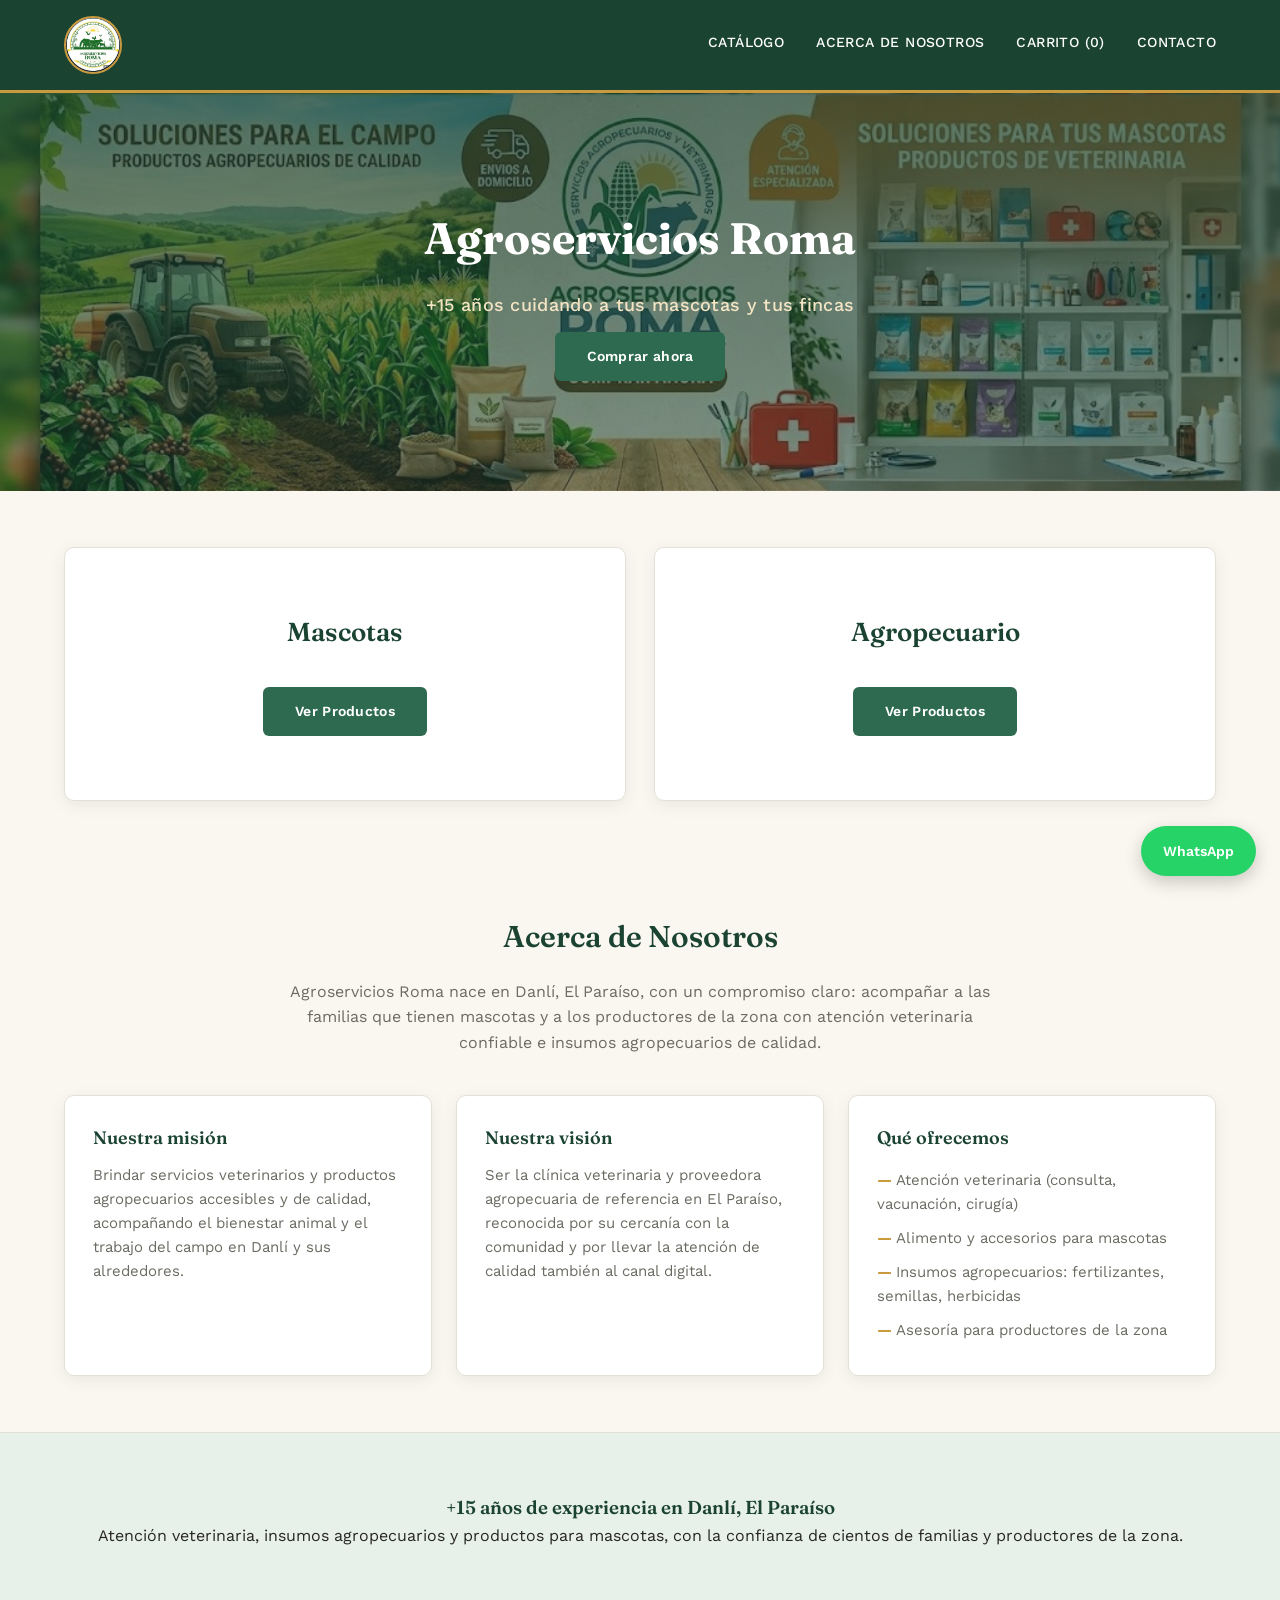
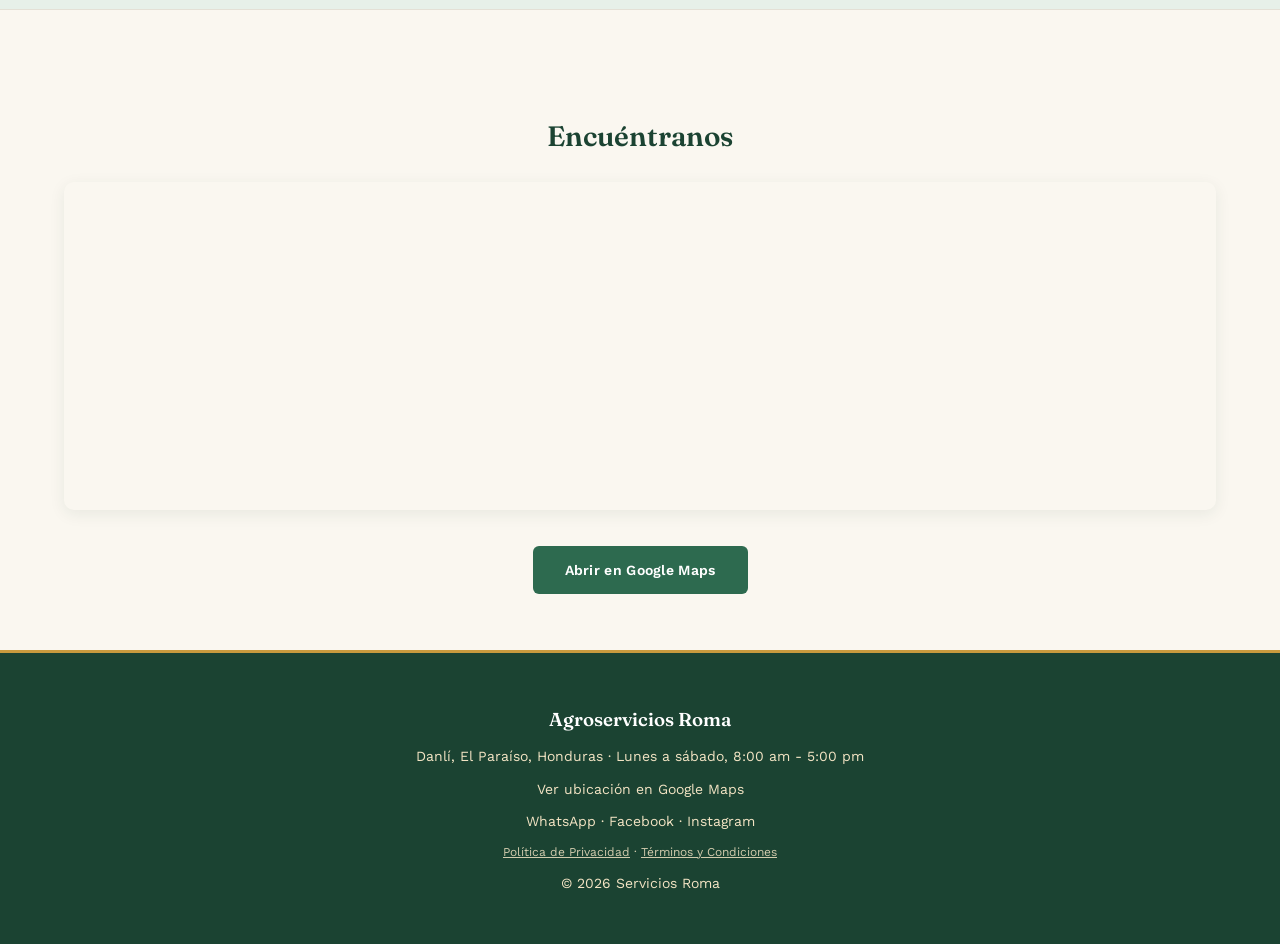
==== commit a2d969bf: "Actualizo texto de index" ====
--- a/index.html
+++ b/index.html
@@ -44,7 +44,7 @@
         <h1>Agroservicios Roma</h1>
 
         <p>
-            13 años cuidando a tus mascotas y tus fincas
+            +15 años cuidando a tus mascotas y tus fincas
         </p>
 
         <a href="catalogo.html" class="boton">Comprar ahora</a>
@@ -139,7 +139,7 @@
 
     <div class="container">
 
-        <h3>13 años de experiencia en Danlí, El Paraíso</h3>
+        <h3>+15 años de experiencia en Danlí, El Paraíso</h3>
 
         <p>
             Atención veterinaria, insumos agropecuarios y productos para
